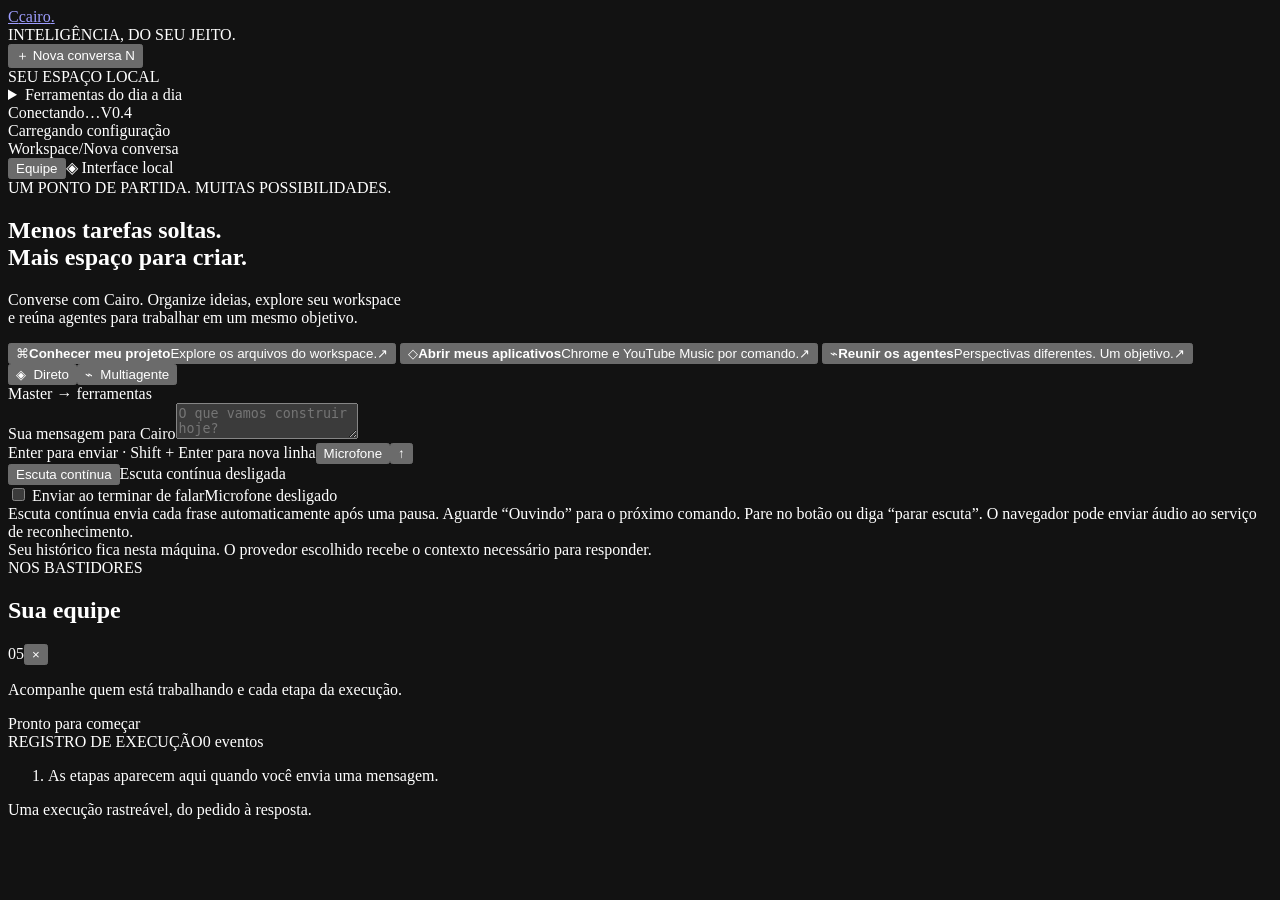
==== cairo/web/index.html @ 2ee792c7 "v1.0.0 estavel" ====
<!doctype html>
<html lang="pt-BR">
<head>
  <meta charset="utf-8">
  <meta name="viewport" content="width=device-width, initial-scale=1">
  <meta name="color-scheme" content="dark">
  <title>Cairo — seu espaço de inteligência</title>
  <link rel="stylesheet" href="/static/style.css">
  <script src="/static/voice.js" defer></script>
  <script src="/static/client.js" defer></script>
  <script src="/static/app.js" defer></script>
</head>
<body>
  <div class="app-shell">
    <aside class="sidebar" aria-label="Conversas">
      <a class="brand" href="/" aria-label="Cairo início"><span class="brand-mark">C</span><span>cairo<span class="brand-dot">.</span></span></a>
      <div class="brand-caption">INTELIGÊNCIA, DO SEU JEITO.</div>
      <button class="new-chat" id="new-chat"><span aria-hidden="true">＋</span> Nova conversa <span class="key-hint">N</span></button>
      <div class="section-label">SEU ESPAÇO <span>LOCAL</span></div>
      <nav id="sessions" class="session-list" aria-label="Histórico de conversas"></nav>
      <details class="daily-tools"><summary>Ferramentas do dia a dia</summary>
<button type="button" id="check-cairo">Diagnóstico do Cairo</button>
<div id="diagnostics" role="status" hidden></div>
<button type="button" id="check-model">Testar conexão da IA</button>
<p id="model-health" role="status"></p>
<details class="saved-shortcuts"><summary>Meus atalhos</summary><p>Preencha o pedido e salve. Clicar no atalho prepara o texto para você enviar.</p><input id="shortcut-name" maxlength="40" placeholder="Nome do atalho" aria-label="Nome do atalho"><button type="button" id="save-shortcut">Salvar pedido atual</button><div id="shortcuts"></div></details>
<button type="button" id="export-chat">Exportar conversa</button>
<label><input type="checkbox" id="speak-replies"> Ler novas respostas em voz alta</label>
<button type="button" id="stop-speaking">Parar voz</button>
<form id="reminder-form"><label>Lembrete<input id="reminder-text" maxlength="1000" required placeholder="Ex.: Fazer uma pausa"></label><label>Quando<input id="reminder-due" type="datetime-local" required></label><button type="submit">Salvar lembrete</button></form>
<p id="reminder-status" role="status"></p><div id="reminders"></div><p>Alertas aparecem com Cairo aberto. Atrasados reaparecem ao voltar.</p>
</details><div class="sidebar-bottom">
        <div class="local-state"><span class="connection-dot" id="connection-dot"></span><span id="connection">Conectando…</span><span class="version">V0.4</span></div>
        <div class="model-label" id="model-label">Carregando configuração</div>
        <div class="permission-label" id="permission-label"></div>
      </div>
    </aside>
    <main class="main">
      <header class="topbar"><div><span class="breadcrumb">Workspace</span><span class="separator">/</span><span id="chat-title">Nova conversa</span></div><button type="button" class="team-toggle" id="team-toggle" aria-controls="activity-panel" aria-expanded="false">Equipe</button><span class="private-badge"><span aria-hidden="true">◈</span> Interface local</span></header>
      <div class="demo-banner" id="demo-banner" hidden><span class="demo-tag">DEMO</span> Comandos de aplicativos funcionam sem IA. Para conversas livres, conecte Ollama ou um provedor compatível.</div>
      <div class="error-banner" id="error-banner" role="alert" hidden></div>
      <div class="update-banner" id="update-banner" role="status" hidden></div>
      <section class="conversation" id="conversation" aria-label="Conversa">
        <div class="welcome" id="welcome">
          <div class="eyebrow"><span></span> UM PONTO DE PARTIDA. MUITAS POSSIBILIDADES.</div>
          <h1>Menos tarefas soltas.<br><span>Mais espaço para criar.</span></h1>
          <p>Converse com Cairo. Organize ideias, explore seu workspace<br class="desktop-br"> e reúna agentes para trabalhar em um mesmo objetivo.</p>
          <div class="prompt-grid">
            <button class="prompt-card" data-prompt="Liste os arquivos do meu workspace e explique por onde começar."><span class="prompt-icon">⌘</span><strong>Conhecer meu projeto</strong><span>Explore os arquivos do workspace.</span><span class="card-arrow">↗</span></button>
            <button class="prompt-card" data-prompt="Abra o Google Chrome e abra o YouTube Music."><span class="prompt-icon">◇</span><strong>Abrir meus aplicativos</strong><span>Chrome e YouTube Music por comando.</span><span class="card-arrow">↗</span></button>
            <button class="prompt-card" data-prompt="Use os subagentes para analisar meu workspace, identificar oportunidades e revisar uma proposta de próximos passos." data-mode="swarm"><span class="prompt-icon">⌁</span><strong>Reunir os agentes</strong><span>Perspectivas diferentes. Um objetivo.</span><span class="card-arrow">↗</span></button>
          </div>
        </div>
        <div class="messages" id="messages" role="log" aria-live="polite" aria-relevant="additions"></div>
      </section>
      <div class="composer-area">
        <div class="mode-row"><div class="mode-switch" role="group" aria-label="Modo de execução"><button id="mode-normal" class="mode active" aria-pressed="true" data-mode="normal">◈ &nbsp;Direto</button><button id="mode-swarm" class="mode" aria-pressed="false" data-mode="swarm">⌁ &nbsp;Multiagente</button></div><span id="mode-help">Master → ferramentas</span></div>
        <form class="composer" id="chat-form"><label class="sr-only" for="message">Sua mensagem para Cairo</label><textarea id="message" rows="2" maxlength="16000" placeholder="O que vamos construir hoje?" required></textarea><div class="composer-footer"><span>Enter para enviar <span class="footer-divider">·</span> Shift + Enter para nova linha</span><button id="microphone" class="microphone-button" type="button" aria-label="Falar pelo microfone" aria-pressed="false">Microfone</button><button id="cancel" class="cancel-button" type="button" hidden>Parar</button><button id="send" class="send-button" type="submit" aria-label="Enviar mensagem">↑</button></div></form>
        <div class="voice-options"><button id="open-mic" type="button" class="microphone-button" aria-pressed="false">Escuta contínua</button><span id="open-mic-status" role="status">Escuta contínua desligada</span></div><div class="voice-options"><label><input id="voice-auto-send" type="checkbox"> Enviar ao terminar de falar</label><span id="voice-status" role="status">Microfone desligado</span></div><div class="voice-help" id="voice-help">Escuta contínua envia cada frase automaticamente após uma pausa. Aguarde “Ouvindo” para o próximo comando. Pare no botão ou diga “parar escuta”. O navegador pode enviar áudio ao serviço de reconhecimento.</div>
        <div class="composer-note">Seu histórico fica nesta máquina. O provedor escolhido recebe o contexto necessário para responder.</div>
      </div>
    </main>
    <aside class="activity-panel" id="activity-panel" aria-label="Atividade dos agentes"><div class="activity-heading"><div><div class="section-label">NOS BASTIDORES</div><h2>Sua equipe</h2></div><span class="team-count">05</span><button type="button" class="team-close" id="team-close" aria-label="Fechar painel da equipe">×</button></div><p class="activity-intro">Acompanhe quem está trabalhando e cada etapa da execução.</p><div class="run-summary"><span class="run-dot" id="run-dot"></span><span id="run-status" role="status">Pronto para começar</span></div><div class="agent-list" id="agents"></div><div class="trace-heading"><span class="section-label">REGISTRO DE EXECUÇÃO</span><span id="event-count">0 eventos</span></div><ol class="event-list" id="events"><li class="event-empty">As etapas aparecem aqui quando você envia uma mensagem.</li></ol><div class="activity-footnote">Uma execução rastreável, do pedido à resposta.</div></aside>
  </div>
</body>
</html>
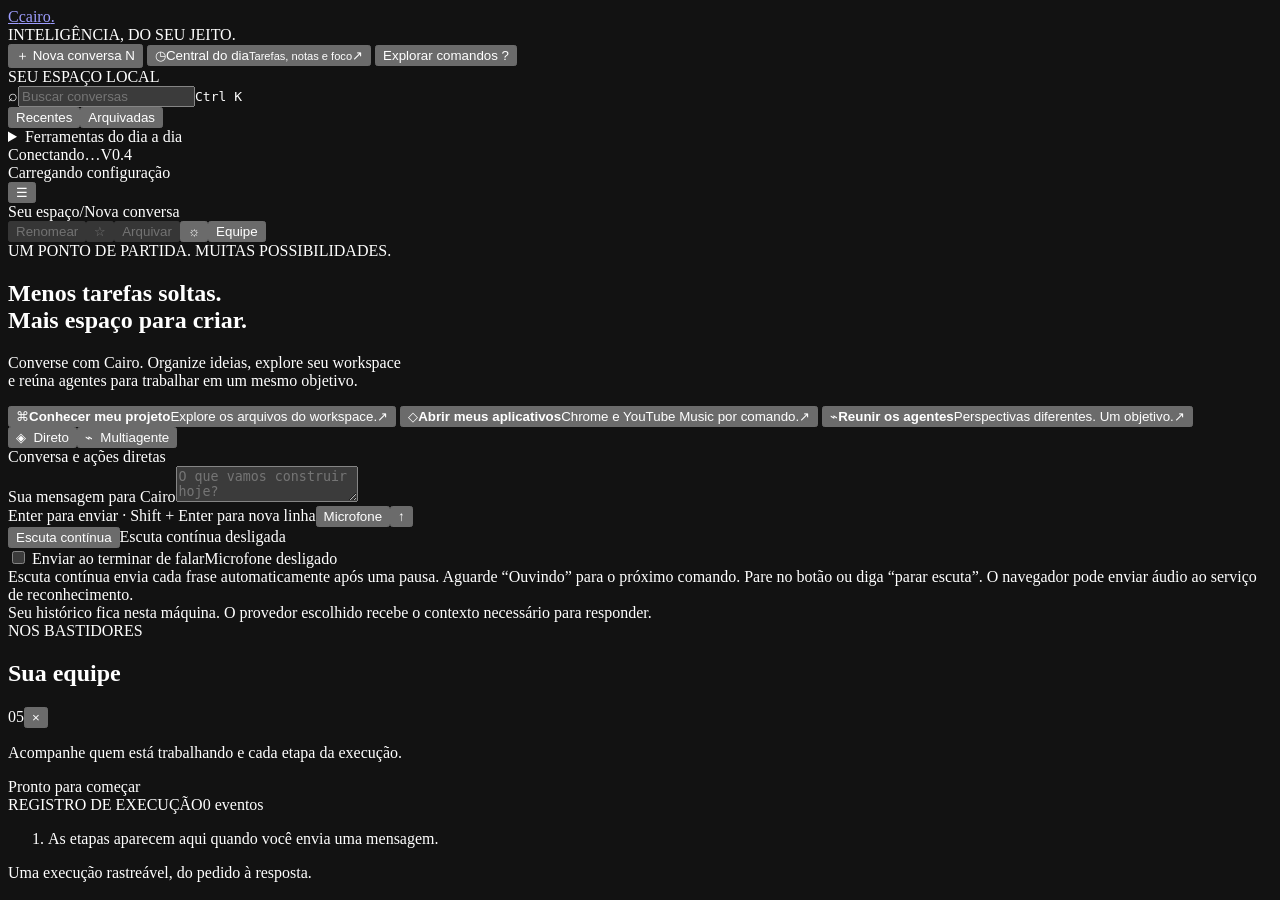
==== commit d083be49: "Cairo 0.8" ====
--- a/cairo/web/index.html
+++ b/cairo/web/index.html
@@ -6,25 +6,38 @@
   <meta name="color-scheme" content="dark">
   <title>Cairo — seu espaço de inteligência</title>
   <link rel="stylesheet" href="/static/style.css">
+  <link rel="stylesheet" href="/static/daily.css">
+  <link rel="stylesheet" href="/static/productivity.css">
+  <script src="/static/markdown.js" defer></script>
   <script src="/static/voice.js" defer></script>
   <script src="/static/client.js" defer></script>
   <script src="/static/app.js" defer></script>
+  <script src="/static/history.js" defer></script>
+  <script src="/static/productivity.js" defer></script>
 </head>
 <body>
+  <button class="sidebar-backdrop" id="sidebar-backdrop" aria-label="Fechar conversas" hidden></button>
   <div class="app-shell">
-    <aside class="sidebar" aria-label="Conversas">
+    <aside class="sidebar" id="sidebar" aria-label="Conversas">
       <a class="brand" href="/" aria-label="Cairo início"><span class="brand-mark">C</span><span>cairo<span class="brand-dot">.</span></span></a>
       <div class="brand-caption">INTELIGÊNCIA, DO SEU JEITO.</div>
       <button class="new-chat" id="new-chat"><span aria-hidden="true">＋</span> Nova conversa <span class="key-hint">N</span></button>
+      <button type="button" class="daily-launch" id="open-daily"><span>◷</span><span>Central do dia<small>Tarefas, notas e foco</small></span><span>↗</span></button>
+      <button type="button" class="guide-launch" id="open-guide">Explorar comandos <span>?</span></button>
+      <div id="focus-alert" role="status" hidden></div>
       <div class="section-label">SEU ESPAÇO <span>LOCAL</span></div>
+      <label class="search-box"><span aria-hidden="true">⌕</span><input id="session-search" type="search" maxlength="200" placeholder="Buscar conversas" aria-label="Buscar conversas por título ou mensagem"><kbd>Ctrl K</kbd></label>
+      <div class="session-filters" role="group" aria-label="Exibir conversas"><button id="show-active" class="selected" aria-pressed="true">Recentes</button><button id="show-archived" aria-pressed="false">Arquivadas</button></div>
       <nav id="sessions" class="session-list" aria-label="Histórico de conversas"></nav>
       <details class="daily-tools"><summary>Ferramentas do dia a dia</summary>
 <button type="button" id="check-cairo">Diagnóstico do Cairo</button>
+<button type="button" id="backup-history">Criar cópia do histórico</button><p id="backup-status" role="status"></p>
+<label class="import-label">Importar conversa JSON<input id="import-conversation" type="file" accept=".json,application/json"></label><p id="import-status" role="status"></p>
 <div id="diagnostics" role="status" hidden></div>
 <button type="button" id="check-model">Testar conexão da IA</button>
 <p id="model-health" role="status"></p>
 <details class="saved-shortcuts"><summary>Meus atalhos</summary><p>Preencha o pedido e salve. Clicar no atalho prepara o texto para você enviar.</p><input id="shortcut-name" maxlength="40" placeholder="Nome do atalho" aria-label="Nome do atalho"><button type="button" id="save-shortcut">Salvar pedido atual</button><div id="shortcuts"></div></details>
-<button type="button" id="export-chat">Exportar conversa</button>
+<button type="button" id="export-chat">Exportar JSON completo</button><button type="button" id="export-markdown">Exportar Markdown</button>
 <label><input type="checkbox" id="speak-replies"> Ler novas respostas em voz alta</label>
 <button type="button" id="stop-speaking">Parar voz</button>
 <form id="reminder-form"><label>Lembrete<input id="reminder-text" maxlength="1000" required placeholder="Ex.: Fazer uma pausa"></label><label>Quando<input id="reminder-due" type="datetime-local" required></label><button type="submit">Salvar lembrete</button></form>
@@ -36,8 +49,8 @@
       </div>
     </aside>
     <main class="main">
-      <header class="topbar"><div><span class="breadcrumb">Workspace</span><span class="separator">/</span><span id="chat-title">Nova conversa</span></div><button type="button" class="team-toggle" id="team-toggle" aria-controls="activity-panel" aria-expanded="false">Equipe</button><span class="private-badge"><span aria-hidden="true">◈</span> Interface local</span></header>
-      <div class="demo-banner" id="demo-banner" hidden><span class="demo-tag">DEMO</span> Comandos de aplicativos funcionam sem IA. Para conversas livres, conecte Ollama ou um provedor compatível.</div>
+      <header class="topbar"><button type="button" id="sidebar-toggle" class="icon-button" aria-label="Abrir conversas" aria-controls="sidebar" aria-expanded="false">☰</button><div class="chat-heading"><span class="breadcrumb">Seu espaço</span><span class="separator">/</span><span id="chat-title">Nova conversa</span></div><div class="chat-actions"><button type="button" id="rename-chat" class="icon-button" title="Renomear conversa" disabled>Renomear</button><button type="button" id="pin-chat" class="icon-button" title="Fixar conversa" aria-pressed="false" disabled>☆</button><button type="button" id="archive-chat" class="icon-button" disabled>Arquivar</button><button type="button" id="theme-toggle" class="icon-button" aria-label="Ativar tema claro">☼</button><button type="button" class="team-toggle" id="team-toggle" aria-controls="activity-panel" aria-expanded="false">Equipe</button></div></header>
+      <div class="demo-banner" id="demo-banner" hidden><span class="demo-tag">DEMO</span> Tarefas, notas, utilidades e comandos diretos funcionam sem IA. Para conversas livres, conecte Ollama ou um provedor compatível.</div>
       <div class="error-banner" id="error-banner" role="alert" hidden></div>
       <div class="update-banner" id="update-banner" role="status" hidden></div>
       <section class="conversation" id="conversation" aria-label="Conversa">
@@ -54,7 +67,8 @@
         <div class="messages" id="messages" role="log" aria-live="polite" aria-relevant="additions"></div>
       </section>
       <div class="composer-area">
-        <div class="mode-row"><div class="mode-switch" role="group" aria-label="Modo de execução"><button id="mode-normal" class="mode active" aria-pressed="true" data-mode="normal">◈ &nbsp;Direto</button><button id="mode-swarm" class="mode" aria-pressed="false" data-mode="swarm">⌁ &nbsp;Multiagente</button></div><span id="mode-help">Master → ferramentas</span></div>
+        <div class="draft-status" id="draft-status" role="status"></div>
+        <div class="mode-row"><div class="mode-switch" role="group" aria-label="Modo de execução"><button id="mode-normal" class="mode active" aria-pressed="true" data-mode="normal">◈ &nbsp;Direto</button><button id="mode-swarm" class="mode" aria-pressed="false" data-mode="swarm">⌁ &nbsp;Multiagente</button></div><span id="mode-help">Conversa e ações diretas</span></div>
         <form class="composer" id="chat-form"><label class="sr-only" for="message">Sua mensagem para Cairo</label><textarea id="message" rows="2" maxlength="16000" placeholder="O que vamos construir hoje?" required></textarea><div class="composer-footer"><span>Enter para enviar <span class="footer-divider">·</span> Shift + Enter para nova linha</span><button id="microphone" class="microphone-button" type="button" aria-label="Falar pelo microfone" aria-pressed="false">Microfone</button><button id="cancel" class="cancel-button" type="button" hidden>Parar</button><button id="send" class="send-button" type="submit" aria-label="Enviar mensagem">↑</button></div></form>
         <div class="voice-options"><button id="open-mic" type="button" class="microphone-button" aria-pressed="false">Escuta contínua</button><span id="open-mic-status" role="status">Escuta contínua desligada</span></div><div class="voice-options"><label><input id="voice-auto-send" type="checkbox"> Enviar ao terminar de falar</label><span id="voice-status" role="status">Microfone desligado</span></div><div class="voice-help" id="voice-help">Escuta contínua envia cada frase automaticamente após uma pausa. Aguarde “Ouvindo” para o próximo comando. Pare no botão ou diga “parar escuta”. O navegador pode enviar áudio ao serviço de reconhecimento.</div>
         <div class="composer-note">Seu histórico fica nesta máquina. O provedor escolhido recebe o contexto necessário para responder.</div>
@@ -62,5 +76,20 @@
     </main>
     <aside class="activity-panel" id="activity-panel" aria-label="Atividade dos agentes"><div class="activity-heading"><div><div class="section-label">NOS BASTIDORES</div><h2>Sua equipe</h2></div><span class="team-count">05</span><button type="button" class="team-close" id="team-close" aria-label="Fechar painel da equipe">×</button></div><p class="activity-intro">Acompanhe quem está trabalhando e cada etapa da execução.</p><div class="run-summary"><span class="run-dot" id="run-dot"></span><span id="run-status" role="status">Pronto para começar</span></div><div class="agent-list" id="agents"></div><div class="trace-heading"><span class="section-label">REGISTRO DE EXECUÇÃO</span><span id="event-count">0 eventos</span></div><ol class="event-list" id="events"><li class="event-empty">As etapas aparecem aqui quando você envia uma mensagem.</li></ol><div class="activity-footnote">Uma execução rastreável, do pedido à resposta.</div></aside>
   </div>
+  <dialog id="rename-dialog"><form id="rename-form"><h2>Um nome para esta conversa</h2><label for="rename-title">Título</label><input id="rename-title" maxlength="100" required autocomplete="off"><div class="dialog-actions"><button type="button" id="rename-cancel">Cancelar</button><button type="submit">Salvar</button></div><p id="rename-error" role="alert"></p></form></dialog>
+  <dialog id="daily-dialog" aria-labelledby="daily-heading">
+    <header class="daily-header"><div><span class="daily-eyebrow">SEU ESPAÇO PESSOAL</span><h2 id="daily-heading">Central do dia</h2><p id="daily-context"></p></div><button type="button" id="daily-close" aria-label="Fechar central">×</button></header>
+    <nav class="daily-tabs" aria-label="Seções da central">
+      <button type="button" data-daily-tab="tasks" aria-pressed="true">Tarefas</button><button type="button" data-daily-tab="notes" aria-pressed="false">Notas</button><button type="button" data-daily-tab="agenda" aria-pressed="false">Agenda</button><button type="button" data-daily-tab="focus" aria-pressed="false">Foco</button><button type="button" data-daily-tab="utilities" aria-pressed="false">Utilidades</button><button type="button" data-daily-tab="guide" aria-pressed="false">Comandos</button>
+    </nav>
+    <p id="daily-feedback" role="status"></p>
+    <section data-daily-panel="tasks"><div id="daily-summary" class="daily-summary"></div><div class="daily-grid"><form id="task-form" class="daily-card"><h3 id="task-form-heading">Uma coisa de cada vez</h3><label>Tarefa<input id="task-text" maxlength="500" required placeholder="O que precisa sair do papel?"></label><div class="daily-fields"><label>Prioridade<select id="task-priority"><option value="normal">Normal</option><option value="high">Alta</option><option value="low">Baixa</option></select></label><label>Prazo<input id="task-due" type="date"></label></div><div class="daily-buttons"><button type="submit">Salvar tarefa</button><button type="button" id="task-reset">Limpar edição</button></div><p>Salvas nesta conversa. Arquive e restaure sem apagar.</p></form><div class="daily-card"><div class="daily-fields"><input id="task-search" type="search" maxlength="200" placeholder="Buscar tarefa" aria-label="Buscar tarefa"><select id="task-filter" aria-label="Estado das tarefas"><option value="open">Abertas</option><option value="done">Concluídas</option><option value="archived">Arquivadas</option><option value="all">Todas</option></select></div><div id="task-list" class="daily-list"></div></div></div></section>
+    <section data-daily-panel="notes" hidden><div class="daily-grid"><form id="note-form" class="daily-card"><h3>Ideias que merecem ficar</h3><label>Título<input id="note-title" maxlength="120" required placeholder="Dê um nome à ideia"></label><label>Nota<textarea id="note-text" maxlength="12000" rows="9" required placeholder="Anotações, listas, rascunhos…"></textarea></label><div class="daily-buttons"><button type="submit">Salvar nota</button><button type="button" id="note-reset">Nova nota</button></div></form><div class="daily-card"><div class="daily-fields"><input id="note-search" type="search" maxlength="200" placeholder="Buscar título ou conteúdo" aria-label="Buscar notas"><select id="note-filter" aria-label="Estado das notas"><option value="active">Ativas</option><option value="archived">Arquivadas</option></select></div><div id="note-list" class="daily-list"></div></div></div></section>
+    <section data-daily-panel="agenda" hidden><div class="daily-grid"><form id="daily-reminder-form" class="daily-card"><h3>Reserve espaço para lembrar</h3><label>Lembrete<input id="daily-reminder-text" maxlength="1000" required placeholder="Ex.: Fazer uma pausa"></label><label>Quando<input id="daily-reminder-due" type="datetime-local" required></label><button type="submit">Agendar lembrete</button><p>Alertas aparecem com Cairo aberto. Lembretes vencidos continuam visíveis ao voltar.</p></form><div class="daily-card"><h3>Próximos lembretes</h3><div id="daily-reminder-list" class="daily-list"></div></div></div></section>
+    <section data-daily-panel="focus" hidden><div class="daily-grid"><form id="focus-form" class="daily-card"><h3>Um intervalo para se concentrar</h3><label>Nome<input id="focus-text" maxlength="200" value="Foco" required></label><label>Duração em minutos<input id="focus-minutes" type="number" min="1" max="1440" step="1" value="25" required></label><div class="focus-presets"><button type="button" data-focus-minutes="5">Pausa · 5 min</button><button type="button" data-focus-minutes="25">Foco · 25 min</button><button type="button" data-focus-minutes="50">Imersão · 50 min</button></div><button type="submit">Iniciar temporizador</button><p>Pode pausar e retomar. O tempo é preservado ao recarregar ou reiniciar. O alerta aparece com a página do Cairo aberta.</p></form><div class="daily-card"><h3>Seu tempo</h3><div id="focus-list" class="daily-list"></div></div></div></section>
+    <section data-daily-panel="utilities" hidden><div class="daily-grid"><div><form id="calculate-form" class="daily-card"><h3>Calculadora</h3><label>Expressão<input id="calculate-expression" maxlength="200" required placeholder="(150 + 35) * 2"></label><button type="submit">Calcular</button><output id="calculate-output" aria-live="polite"></output></form><form id="convert-form" class="daily-card"><h3>Conversor de unidades</h3><label>Valor<input id="convert-value" maxlength="64" required placeholder="2,5" inputmode="decimal"></label><div class="daily-fields"><label>De<input id="convert-source" maxlength="40" required placeholder="km"></label><label>Para<input id="convert-target" maxlength="40" required placeholder="m"></label></div><button type="submit">Converter</button><output id="convert-output" aria-live="polite"></output><p>Comprimento: km, m, cm, mm, mi, ft, in. Massa: kg, g, mg, lb, oz. Volume: l, ml, m3. Tempo: s, min, h, dia. Temperatura: C, F, K. Velocidade: km/h, m/s, mph. Dados em bytes: B, KB, MB, GB, TB, KiB, MiB, GiB.</p></form></div><form id="text-form" class="daily-card"><h3>Oficina de texto</h3><label>Texto<textarea id="utility-text" rows="8" maxlength="16000" placeholder="Cole ou escreva seu texto"></textarea></label><label>Operação<select id="text-action"><option value="stats">Contar palavras e caracteres</option><option value="uppercase">MAIÚSCULAS</option><option value="lowercase">minúsculas</option><option value="title">Iniciais Maiúsculas</option><option value="trim">Limpar espaços nas bordas</option><option value="slug">Gerar slug para URL</option><option value="unique_lines">Remover linhas duplicadas</option><option value="sort_lines">Ordenar linhas</option></select></label><button type="submit">Processar texto</button><pre id="text-output" aria-live="polite"></pre><button type="button" id="copy-text-output">Copiar resultado</button><p>Estas utilidades são calculadas localmente, sem enviar o texto à IA.</p></form></div></section>
+    <section data-daily-panel="guide" hidden><div class="daily-card"><h3>Descubra o que pedir ao Cairo</h3><p>Escolha um exemplo para preparar no chat. Você confere antes de enviar. Alguns comandos dependem das integrações habilitadas.</p><input id="command-search" type="search" maxlength="200" placeholder="Busque por música, notas, janelas…" aria-label="Buscar comandos"><div id="command-list" class="command-grid"></div></div></section>
+    <footer class="daily-footer"><span>Dados locais · organizados por conversa</span><button type="button" id="export-daily">Exportar tarefas e notas</button><button type="button" id="refresh-daily">Atualizar</button></footer>
+  </dialog>
 </body>
 </html>
